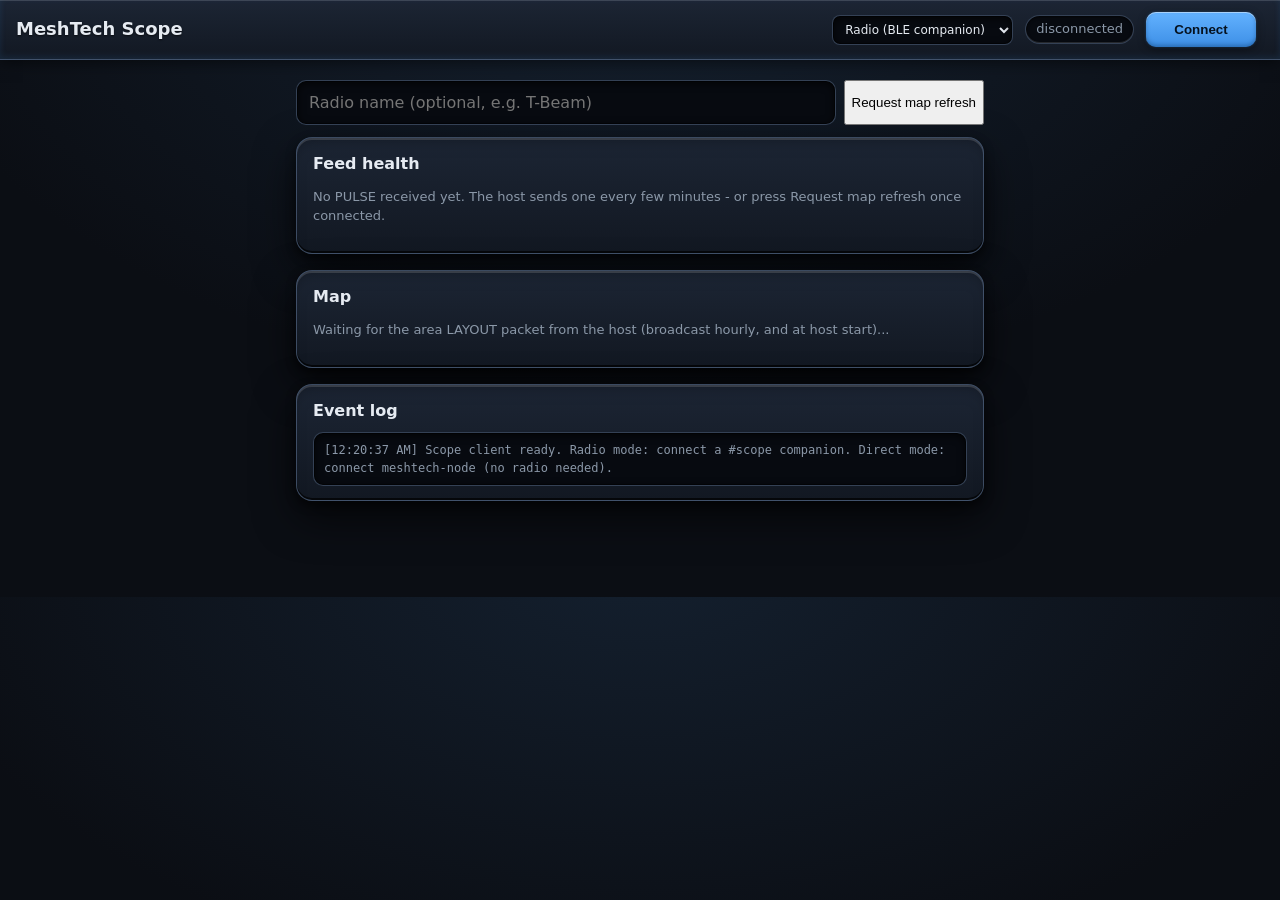
==== app/index.html @ 2ec6f307 "Add the built web app so a fresh clone is complete The clone test proved a user's clone had no brows" ====
<!doctype html>
<html lang="en">
<head>
  <meta charset="UTF-8" />
  <meta name="viewport" content="width=device-width, initial-scale=1.0, viewport-fit=cover" />
  <meta name="theme-color" content="#0e1116" />
  <meta http-equiv="Content-Security-Policy" content="default-src 'self'; script-src 'self'; style-src 'self' 'unsafe-inline'; img-src 'self' data:; connect-src 'self'; object-src 'none'; base-uri 'none'; form-action 'none'" />
  <title>MeshTech Scope</title>
  <link rel="manifest" href="./manifest.webmanifest" />
</head>
<body>
  <header>
    <h1>MeshTech Scope</h1>
    <select id="source-mode" aria-label="Packet source">
      <option value="radio">Radio (BLE companion)</option>
      <option value="direct">Direct (meshtech-node)</option>
    </select>
    <span id="conn-state" data-state="disconnected">disconnected</span>
    <button id="connect" class="primary">Connect</button>
  </header>
  <main>
    <div class="inputrow">
      <input id="radio-name" placeholder="Radio name (optional, e.g. T-Beam)" />
      <button id="refresh-map">Request map refresh</button>
    </div>
    <div id="app-inner"></div>
    <div class="card">
      <h3>Event log</h3>
      <div id="log"></div>
    </div>
  </main>
  <link rel="stylesheet" href="./app.css" />
  <script type="module" src="./app.js"></script>
</body>
</html>
---- app/app.css ----
:root{--bg: #0b0e14;--card: #161b23;--line: #232b36;--text: #e6ebf2;--muted: #8b98a8;--accent: #4da3ff;--good: #3ecf8e;--warn: #ffb454;--panel-hi: rgba(255, 255, 255, .14);--panel-lo: rgba(0, 0, 0, .7);--panel-edge: rgba(126, 156, 196, .38);--panel-drop: 0 16px 40px rgba(0, 0, 0, .65), 0 4px 10px rgba(0, 0, 0, .5);--panel-grad: linear-gradient(180deg, #1c2534 0%, #121822 100%);--screen-bg: #070a10;--screen-inset: inset 0 2px 8px rgba(0, 0, 0, .75), inset 0 0 0 1px rgba(0, 0, 0, .5);--glow-accent: 0 0 3px rgba(77, 163, 255, .35)}*{box-sizing:border-box}body{margin:0;background:radial-gradient(1200px 700px at 50% -8%,#14202f,var(--bg) 62%);color:var(--text);font:16px/1.45 system-ui,-apple-system,Segoe UI,Roboto,sans-serif}header{display:flex;align-items:center;gap:12px;padding:12px 16px;background:var(--panel-grad);border-bottom:1px solid var(--panel-edge);box-shadow:0 2px 14px #0000008c,inset 0 1px 0 var(--panel-hi),inset 0 -2px 6px #4da3ff1f;position:sticky;top:0;z-index:5}header h1{font-size:18px;margin:0;flex:1;text-shadow:0 1px 2px rgba(0,0,0,.6)}#conn-state{font-size:13px;padding:4px 10px;border-radius:999px;border:1px solid var(--panel-edge);background:var(--screen-bg);box-shadow:inset 0 1px 3px #000000b3,inset 0 -1px 0 var(--panel-hi);color:var(--muted)}#conn-state[data-state=connected]{color:var(--good);border-color:var(--good)}#conn-state[data-state=connecting]{color:var(--warn)}main{padding:12px 16px 80px;max-width:720px;margin:0 auto}.card{background:var(--panel-grad);border:1px solid var(--panel-edge);border-radius:16px;padding:14px 16px;margin-bottom:16px;box-shadow:var(--panel-drop),inset 0 2px 0 var(--panel-hi),inset 0 -2px 0 var(--panel-lo),inset 0 10px 18px -12px #00000080}.card h3{margin:0 0 10px;font-size:16px}.muted{color:var(--muted);font-size:13px}.statgrid{display:grid;grid-template-columns:1fr 1fr;gap:10px 16px;margin-bottom:10px}.statgrid .big{display:block;font-size:22px;font-weight:600}.statgrid>div{color:var(--muted);font-size:12px}svg.areamap{width:100%;aspect-ratio:1;margin:8px 0;border-radius:12px;background:var(--screen-bg);border:1px solid var(--panel-edge);box-shadow:var(--screen-inset),var(--glow-accent)}svg.areamap .water{fill:#080d16}svg.areamap .land{fill:#182234;stroke:#223048;stroke-width:.004}svg.areamap .cover{fill:#1b223059;stroke:#d5dde8}svg.areamap .gridline{stroke:#39434f}svg.areamap .heat{fill:var(--accent)}svg.areamap .ghost{fill:#8b98a80f;stroke:#8b98a8;font-weight:700;font-family:inherit;pointer-events:none;opacity:.2}svg.areamap .cell{fill:transparent;cursor:pointer}svg.areamap .cell:hover{fill:#4da3ff14}svg.areamap .cellcount{fill:#6b7889;font-weight:400;opacity:.55;pointer-events:none}svg.areamap .dot{stroke:#0b0e13;stroke-width:.001}svg.areamap.sectionmap .dot{stroke-width:.002}svg.areamap .dot-repeater{fill:var(--good)}svg.areamap .dot-companion{fill:var(--accent)}svg.areamap .dot-unknown{fill:var(--muted)}svg.areamap.sectionmap{aspect-ratio:auto;height:300px}svg.areamap .sqdim{fill:#1b223073}svg.areamap .sectbounds{fill:transparent;stroke:var(--accent);stroke-width:.003}svg.areamap .route-ghost{opacity:0;pointer-events:none}svg.areamap .route-ghost.show{opacity:1}svg.areamap .route-ghost polyline{fill:none;stroke:var(--warn);stroke-width:2px;stroke-dasharray:6 4;opacity:.8}svg.areamap .route-ghost circle{fill:var(--warn);opacity:.7}.rname .rarrow{color:var(--accent);font-weight:700;padding:0 2px}button.route{width:100%;text-align:left;display:flex;justify-content:space-between;gap:8px;padding:10px 12px;margin-bottom:6px;border-radius:10px;border:1px solid var(--panel-edge);background:var(--panel-grad);color:var(--text);font:inherit;cursor:pointer;box-shadow:0 2px 6px #0006,inset 0 1px 0 var(--panel-hi),inset 0 -1px 0 var(--panel-lo);transition:box-shadow .12s ease,transform .12s ease}button.route:hover{box-shadow:0 2px 6px #0006,inset 0 1px 0 var(--panel-hi),inset 0 -1px 0 var(--panel-lo),var(--glow-accent)}.route .rmuted{color:var(--muted);font-size:13px}button.primary{background:linear-gradient(180deg,#63b2ff,#3d8fe6);color:#06121f;border:none;border-radius:10px;padding:10px 14px;font-weight:600;cursor:pointer;margin-right:8px;box-shadow:0 2px 8px #00000073,inset 0 1px #ffffff73,inset 0 -2px 4px #00285059,var(--glow-accent)}button.primary:disabled{opacity:.5}#connect{min-width:110px}#log{font:12px/1.5 ui-monospace,Menlo,Consolas,monospace;color:var(--muted);max-height:140px;overflow:auto;background:var(--screen-bg);border:1px solid var(--panel-edge);border-radius:10px;padding:8px 10px;box-shadow:var(--screen-inset)}.filter{display:inline-flex;align-items:center;gap:6px;font-size:13px;color:var(--muted, #8b93a1);margin:4px 0 8px;cursor:pointer}.filter input[type=checkbox]{accent-color:var(--accent, #4da3ff);width:15px;height:15px}svg.trail{width:100%;height:220px;background:var(--screen-bg);border-radius:10px;border:1px solid var(--panel-edge);box-shadow:var(--screen-inset),var(--glow-accent)}svg.trail circle{fill:var(--accent)}svg.trail polyline{stroke:var(--accent);stroke-width:.005;fill:none;opacity:.5}svg.trail.aging-fading polyline{opacity:.3}svg.trail.aging-fading circle{opacity:.45}svg.trail.aging-overdue polyline{opacity:.55;stroke-dasharray:.012 .008}svg.trail.aging-overdue circle{opacity:.4}svg.trail.aging-overdue circle.pulse,svg.trail.aging-ghost circle.pulse{display:none}svg.trail.aging-ghost polyline{opacity:.15}svg.trail.aging-ghost polyline{stroke-dasharray:.005 .01}svg.trail.aging-ghost circle{opacity:.2}svg.trail circle.pulse{fill:var(--warn);opacity:.95}svg.trail circle.pulsetail{fill:var(--warn);pointer-events:none}svg.trail circle.pulse{filter:drop-shadow(0 0 .003 var(--warn))}svg.trail circle.pulse{display:initial!important}svg.trail .hoplabel{font-size:.003px;fill:#aeb8c6;opacity:.9;paint-order:stroke;stroke:#0b0e13;stroke-width:.0008px;pointer-events:none}@media(prefers-reduced-motion:reduce){svg.trail circle.pulse{filter:none}}.aging{display:inline-block;padding:1px 8px;border-radius:999px;font-size:11px;border:1px solid var(--line);color:var(--muted);vertical-align:middle}.aging-fresh{color:var(--good);border-color:var(--good)}.aging-overdue{color:var(--warn);border-color:var(--warn)}.inputrow{display:flex;gap:8px;margin:8px 0 12px}.inputrow input{flex:1;background:var(--screen-bg);border:1px solid var(--panel-edge);color:var(--text);border-radius:10px;padding:10px 12px;font:inherit;box-shadow:var(--screen-inset)}#source-mode{background:var(--screen-bg);border:1px solid var(--panel-edge);color:var(--text);border-radius:8px;padding:6px 8px;font:inherit;font-size:12px;box-shadow:var(--screen-inset)}#source-mode:disabled{opacity:.5}
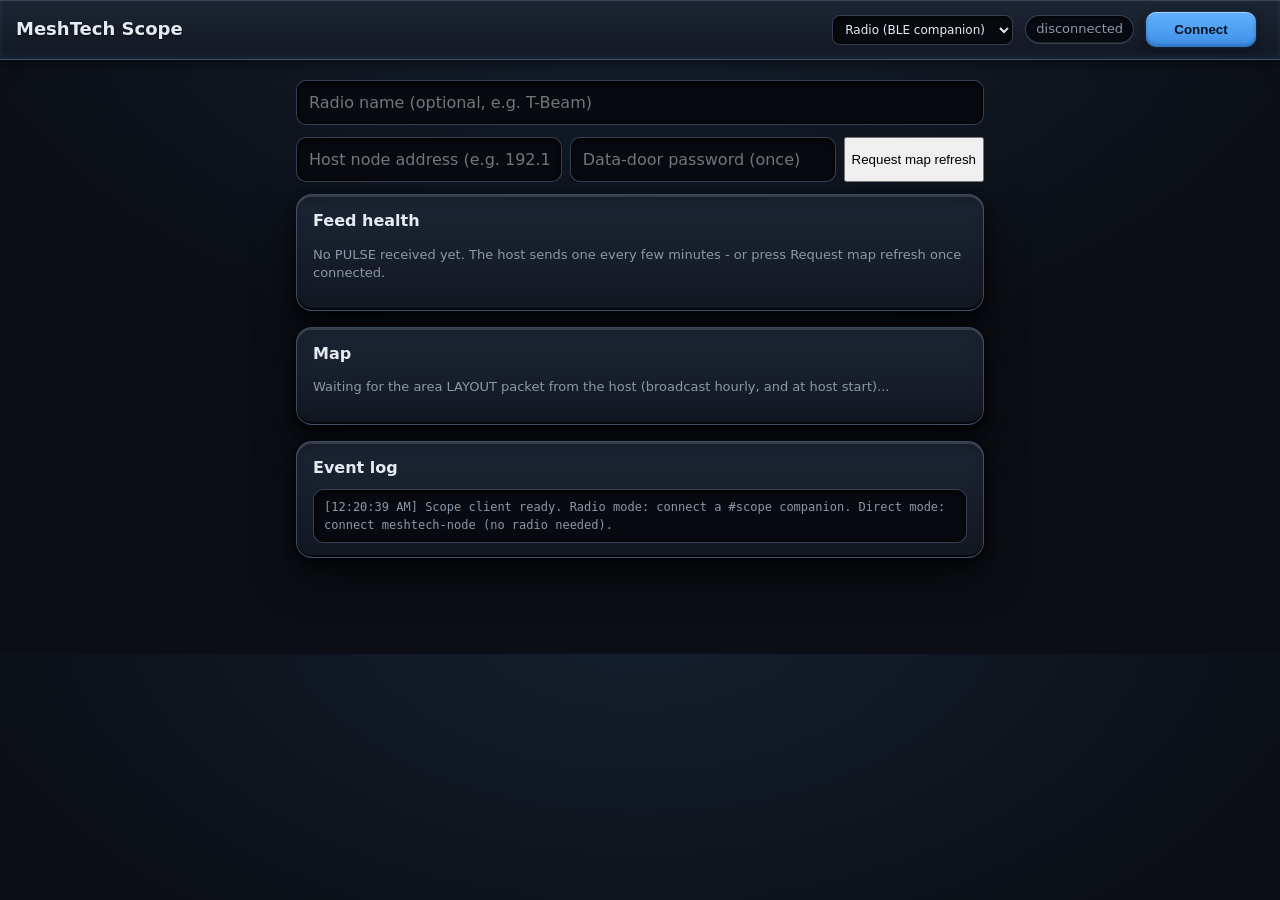
==== commit 222078e7: "Refresh bundled app: host address + data-door password fields (scope-app build 2026-09-21) 🤖 Generat" ====
--- a/app/index.html
+++ b/app/index.html
@@ -21,6 +21,10 @@
   <main>
     <div class="inputrow">
       <input id="radio-name" placeholder="Radio name (optional, e.g. T-Beam)" />
+    </div>
+    <div class="inputrow" id="node-link-row" hidden>
+      <input id="node-host" placeholder="Host node address (e.g. 192.168.12.145)" />
+      <input id="node-token" type="password" placeholder="Data-door password (once)" />
       <button id="refresh-map">Request map refresh</button>
     </div>
     <div id="app-inner"></div>
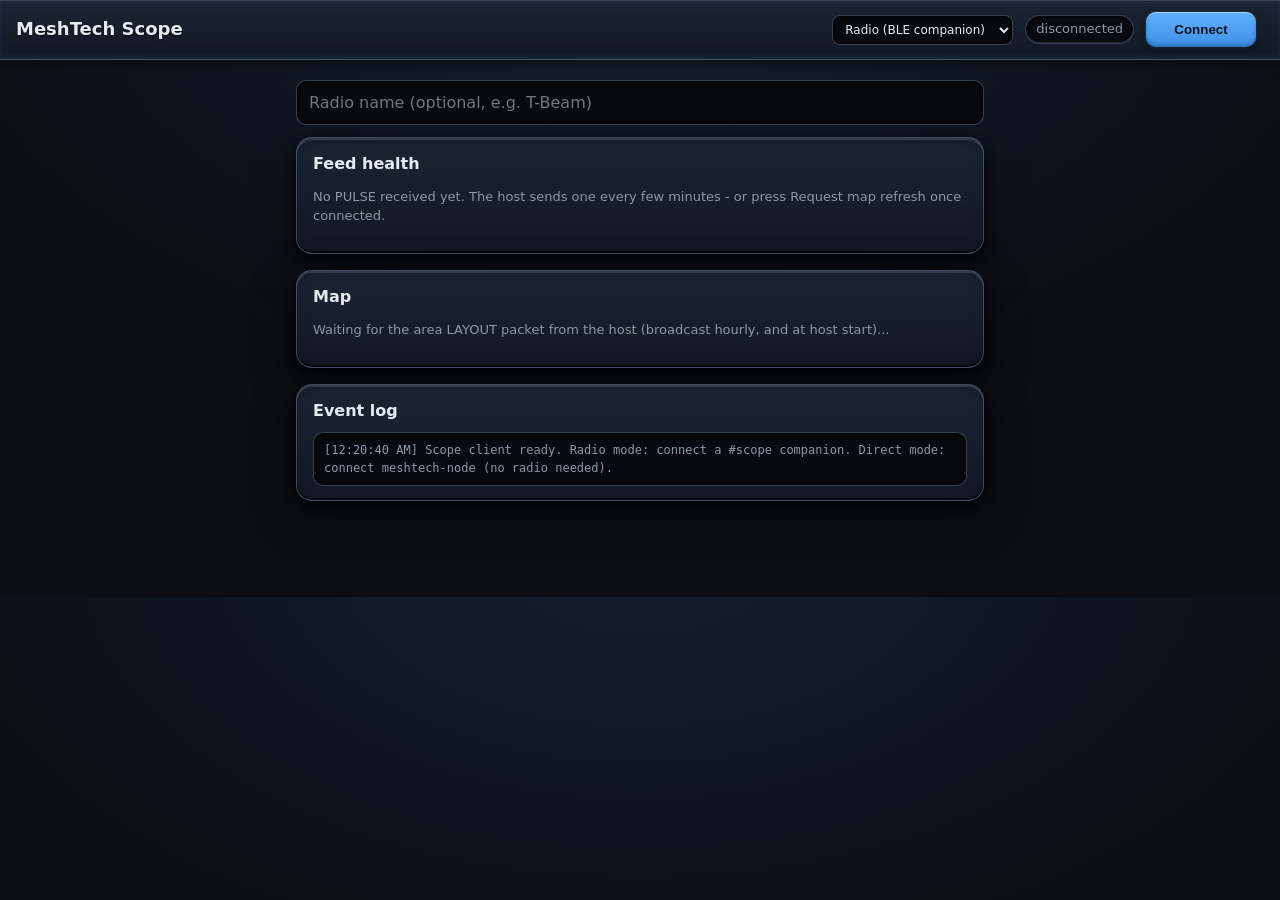
==== commit 357b91b3: "Data door: select the bearer subprotocol in the WS handshake (Chrome requires the RFC 6455 echo; cau" ====
--- a/app/index.html
+++ b/app/index.html
@@ -4,7 +4,11 @@
   <meta charset="UTF-8" />
   <meta name="viewport" content="width=device-width, initial-scale=1.0, viewport-fit=cover" />
   <meta name="theme-color" content="#0e1116" />
-  <meta http-equiv="Content-Security-Policy" content="default-src 'self'; script-src 'self'; style-src 'self' 'unsafe-inline'; img-src 'self' data:; connect-src 'self'; object-src 'none'; base-uri 'none'; form-action 'none'" />
+  <!-- connect-src ws: - SELF-CONTAINED RULE (PROJECT.md 2026-09-21):
+       direct mode's feed link replaces the companion-radio link, so the
+       page connects to the HOST NODE's ws:// address, not its own origin.
+       Only ws:// is opened to the network; scripts/styles/forms stay self. -->
+  <meta http-equiv="Content-Security-Policy" content="default-src 'self'; script-src 'self'; style-src 'self' 'unsafe-inline'; img-src 'self' data:; connect-src 'self' ws:; object-src 'none'; base-uri 'none'; form-action 'none'" />
   <title>MeshTech Scope</title>
   <link rel="manifest" href="./manifest.webmanifest" />
 </head>
--- a/app/app.css
+++ b/app/app.css
@@ -1 +1 @@
-:root{--bg: #0b0e14;--card: #161b23;--line: #232b36;--text: #e6ebf2;--muted: #8b98a8;--accent: #4da3ff;--good: #3ecf8e;--warn: #ffb454;--panel-hi: rgba(255, 255, 255, .14);--panel-lo: rgba(0, 0, 0, .7);--panel-edge: rgba(126, 156, 196, .38);--panel-drop: 0 16px 40px rgba(0, 0, 0, .65), 0 4px 10px rgba(0, 0, 0, .5);--panel-grad: linear-gradient(180deg, #1c2534 0%, #121822 100%);--screen-bg: #070a10;--screen-inset: inset 0 2px 8px rgba(0, 0, 0, .75), inset 0 0 0 1px rgba(0, 0, 0, .5);--glow-accent: 0 0 3px rgba(77, 163, 255, .35)}*{box-sizing:border-box}body{margin:0;background:radial-gradient(1200px 700px at 50% -8%,#14202f,var(--bg) 62%);color:var(--text);font:16px/1.45 system-ui,-apple-system,Segoe UI,Roboto,sans-serif}header{display:flex;align-items:center;gap:12px;padding:12px 16px;background:var(--panel-grad);border-bottom:1px solid var(--panel-edge);box-shadow:0 2px 14px #0000008c,inset 0 1px 0 var(--panel-hi),inset 0 -2px 6px #4da3ff1f;position:sticky;top:0;z-index:5}header h1{font-size:18px;margin:0;flex:1;text-shadow:0 1px 2px rgba(0,0,0,.6)}#conn-state{font-size:13px;padding:4px 10px;border-radius:999px;border:1px solid var(--panel-edge);background:var(--screen-bg);box-shadow:inset 0 1px 3px #000000b3,inset 0 -1px 0 var(--panel-hi);color:var(--muted)}#conn-state[data-state=connected]{color:var(--good);border-color:var(--good)}#conn-state[data-state=connecting]{color:var(--warn)}main{padding:12px 16px 80px;max-width:720px;margin:0 auto}.card{background:var(--panel-grad);border:1px solid var(--panel-edge);border-radius:16px;padding:14px 16px;margin-bottom:16px;box-shadow:var(--panel-drop),inset 0 2px 0 var(--panel-hi),inset 0 -2px 0 var(--panel-lo),inset 0 10px 18px -12px #00000080}.card h3{margin:0 0 10px;font-size:16px}.muted{color:var(--muted);font-size:13px}.statgrid{display:grid;grid-template-columns:1fr 1fr;gap:10px 16px;margin-bottom:10px}.statgrid .big{display:block;font-size:22px;font-weight:600}.statgrid>div{color:var(--muted);font-size:12px}svg.areamap{width:100%;aspect-ratio:1;margin:8px 0;border-radius:12px;background:var(--screen-bg);border:1px solid var(--panel-edge);box-shadow:var(--screen-inset),var(--glow-accent)}svg.areamap .water{fill:#080d16}svg.areamap .land{fill:#182234;stroke:#223048;stroke-width:.004}svg.areamap .cover{fill:#1b223059;stroke:#d5dde8}svg.areamap .gridline{stroke:#39434f}svg.areamap .heat{fill:var(--accent)}svg.areamap .ghost{fill:#8b98a80f;stroke:#8b98a8;font-weight:700;font-family:inherit;pointer-events:none;opacity:.2}svg.areamap .cell{fill:transparent;cursor:pointer}svg.areamap .cell:hover{fill:#4da3ff14}svg.areamap .cellcount{fill:#6b7889;font-weight:400;opacity:.55;pointer-events:none}svg.areamap .dot{stroke:#0b0e13;stroke-width:.001}svg.areamap.sectionmap .dot{stroke-width:.002}svg.areamap .dot-repeater{fill:var(--good)}svg.areamap .dot-companion{fill:var(--accent)}svg.areamap .dot-unknown{fill:var(--muted)}svg.areamap.sectionmap{aspect-ratio:auto;height:300px}svg.areamap .sqdim{fill:#1b223073}svg.areamap .sectbounds{fill:transparent;stroke:var(--accent);stroke-width:.003}svg.areamap .route-ghost{opacity:0;pointer-events:none}svg.areamap .route-ghost.show{opacity:1}svg.areamap .route-ghost polyline{fill:none;stroke:var(--warn);stroke-width:2px;stroke-dasharray:6 4;opacity:.8}svg.areamap .route-ghost circle{fill:var(--warn);opacity:.7}.rname .rarrow{color:var(--accent);font-weight:700;padding:0 2px}button.route{width:100%;text-align:left;display:flex;justify-content:space-between;gap:8px;padding:10px 12px;margin-bottom:6px;border-radius:10px;border:1px solid var(--panel-edge);background:var(--panel-grad);color:var(--text);font:inherit;cursor:pointer;box-shadow:0 2px 6px #0006,inset 0 1px 0 var(--panel-hi),inset 0 -1px 0 var(--panel-lo);transition:box-shadow .12s ease,transform .12s ease}button.route:hover{box-shadow:0 2px 6px #0006,inset 0 1px 0 var(--panel-hi),inset 0 -1px 0 var(--panel-lo),var(--glow-accent)}.route .rmuted{color:var(--muted);font-size:13px}button.primary{background:linear-gradient(180deg,#63b2ff,#3d8fe6);color:#06121f;border:none;border-radius:10px;padding:10px 14px;font-weight:600;cursor:pointer;margin-right:8px;box-shadow:0 2px 8px #00000073,inset 0 1px #ffffff73,inset 0 -2px 4px #00285059,var(--glow-accent)}button.primary:disabled{opacity:.5}#connect{min-width:110px}#log{font:12px/1.5 ui-monospace,Menlo,Consolas,monospace;color:var(--muted);max-height:140px;overflow:auto;background:var(--screen-bg);border:1px solid var(--panel-edge);border-radius:10px;padding:8px 10px;box-shadow:var(--screen-inset)}.filter{display:inline-flex;align-items:center;gap:6px;font-size:13px;color:var(--muted, #8b93a1);margin:4px 0 8px;cursor:pointer}.filter input[type=checkbox]{accent-color:var(--accent, #4da3ff);width:15px;height:15px}svg.trail{width:100%;height:220px;background:var(--screen-bg);border-radius:10px;border:1px solid var(--panel-edge);box-shadow:var(--screen-inset),var(--glow-accent)}svg.trail circle{fill:var(--accent)}svg.trail polyline{stroke:var(--accent);stroke-width:.005;fill:none;opacity:.5}svg.trail.aging-fading polyline{opacity:.3}svg.trail.aging-fading circle{opacity:.45}svg.trail.aging-overdue polyline{opacity:.55;stroke-dasharray:.012 .008}svg.trail.aging-overdue circle{opacity:.4}svg.trail.aging-overdue circle.pulse,svg.trail.aging-ghost circle.pulse{display:none}svg.trail.aging-ghost polyline{opacity:.15}svg.trail.aging-ghost polyline{stroke-dasharray:.005 .01}svg.trail.aging-ghost circle{opacity:.2}svg.trail circle.pulse{fill:var(--warn);opacity:.95}svg.trail circle.pulsetail{fill:var(--warn);pointer-events:none}svg.trail circle.pulse{filter:drop-shadow(0 0 .003 var(--warn))}svg.trail circle.pulse{display:initial!important}svg.trail .hoplabel{font-size:.003px;fill:#aeb8c6;opacity:.9;paint-order:stroke;stroke:#0b0e13;stroke-width:.0008px;pointer-events:none}@media(prefers-reduced-motion:reduce){svg.trail circle.pulse{filter:none}}.aging{display:inline-block;padding:1px 8px;border-radius:999px;font-size:11px;border:1px solid var(--line);color:var(--muted);vertical-align:middle}.aging-fresh{color:var(--good);border-color:var(--good)}.aging-overdue{color:var(--warn);border-color:var(--warn)}.inputrow{display:flex;gap:8px;margin:8px 0 12px}.inputrow input{flex:1;background:var(--screen-bg);border:1px solid var(--panel-edge);color:var(--text);border-radius:10px;padding:10px 12px;font:inherit;box-shadow:var(--screen-inset)}#source-mode{background:var(--screen-bg);border:1px solid var(--panel-edge);color:var(--text);border-radius:8px;padding:6px 8px;font:inherit;font-size:12px;box-shadow:var(--screen-inset)}#source-mode:disabled{opacity:.5}
+:root{--bg: #0b0e14;--card: #161b23;--line: #232b36;--text: #e6ebf2;--muted: #8b98a8;--accent: #4da3ff;--good: #3ecf8e;--warn: #ffb454;--panel-hi: rgba(255, 255, 255, .14);--panel-lo: rgba(0, 0, 0, .7);--panel-edge: rgba(126, 156, 196, .38);--panel-drop: 0 16px 40px rgba(0, 0, 0, .65), 0 4px 10px rgba(0, 0, 0, .5);--panel-grad: linear-gradient(180deg, #1c2534 0%, #121822 100%);--screen-bg: #070a10;--screen-inset: inset 0 2px 8px rgba(0, 0, 0, .75), inset 0 0 0 1px rgba(0, 0, 0, .5);--glow-accent: 0 0 3px rgba(77, 163, 255, .35)}*{box-sizing:border-box}body{margin:0;background:radial-gradient(1200px 700px at 50% -8%,#14202f,var(--bg) 62%);color:var(--text);font:16px/1.45 system-ui,-apple-system,Segoe UI,Roboto,sans-serif}header{display:flex;align-items:center;gap:12px;padding:12px 16px;background:var(--panel-grad);border-bottom:1px solid var(--panel-edge);box-shadow:0 2px 14px #0000008c,inset 0 1px 0 var(--panel-hi),inset 0 -2px 6px #4da3ff1f;position:sticky;top:0;z-index:5}header h1{font-size:18px;margin:0;flex:1;text-shadow:0 1px 2px rgba(0,0,0,.6)}#conn-state{font-size:13px;padding:4px 10px;border-radius:999px;border:1px solid var(--panel-edge);background:var(--screen-bg);box-shadow:inset 0 1px 3px #000000b3,inset 0 -1px 0 var(--panel-hi);color:var(--muted)}#conn-state[data-state=connected]{color:var(--good);border-color:var(--good)}#conn-state[data-state=connecting]{color:var(--warn)}main{padding:12px 16px 80px;max-width:720px;margin:0 auto}.card{background:var(--panel-grad);border:1px solid var(--panel-edge);border-radius:16px;padding:14px 16px;margin-bottom:16px;box-shadow:var(--panel-drop),inset 0 2px 0 var(--panel-hi),inset 0 -2px 0 var(--panel-lo),inset 0 10px 18px -12px #00000080}.card h3{margin:0 0 10px;font-size:16px}.muted{color:var(--muted);font-size:13px}.statgrid{display:grid;grid-template-columns:1fr 1fr;gap:10px 16px;margin-bottom:10px}.statgrid .big{display:block;font-size:22px;font-weight:600}.statgrid>div{color:var(--muted);font-size:12px}svg.areamap{width:100%;aspect-ratio:1;margin:8px 0;border-radius:12px;background:var(--screen-bg);border:1px solid var(--panel-edge);box-shadow:var(--screen-inset),var(--glow-accent)}svg.areamap .water{fill:#080d16}svg.areamap .land{fill:#182234;stroke:#223048;stroke-width:.004}svg.areamap .cover{fill:#1b223059;stroke:#d5dde8}svg.areamap .gridline{stroke:#39434f}svg.areamap .heat{fill:var(--accent)}svg.areamap .ghost{fill:#8b98a80f;stroke:#8b98a8;font-weight:700;font-family:inherit;pointer-events:none;opacity:.2}svg.areamap .cell{fill:transparent;cursor:pointer}svg.areamap .cell:hover{fill:#4da3ff14}svg.areamap .cellcount{fill:#6b7889;font-weight:400;opacity:.55;pointer-events:none}svg.areamap .dot{stroke:#0b0e13;stroke-width:.001}svg.areamap.sectionmap .dot{stroke-width:.002}svg.areamap .dot-repeater{fill:var(--good)}svg.areamap .dot-companion{fill:var(--accent)}svg.areamap .dot-unknown{fill:var(--muted)}svg.areamap.sectionmap{aspect-ratio:auto;height:300px}svg.areamap .sqdim{fill:#1b223073}svg.areamap .sectbounds{fill:transparent;stroke:var(--accent);stroke-width:.003}svg.areamap .route-ghost{opacity:0;pointer-events:none}svg.areamap .route-ghost.show{opacity:1}svg.areamap .route-ghost polyline{fill:none;stroke:var(--warn);stroke-width:2px;stroke-dasharray:6 4;opacity:.8}svg.areamap .route-ghost circle{fill:var(--warn);opacity:.7}.rname .rarrow{color:var(--accent);font-weight:700;padding:0 2px}button.route{width:100%;text-align:left;display:flex;justify-content:space-between;gap:8px;padding:10px 12px;margin-bottom:6px;border-radius:10px;border:1px solid var(--panel-edge);background:var(--panel-grad);color:var(--text);font:inherit;cursor:pointer;box-shadow:0 2px 6px #0006,inset 0 1px 0 var(--panel-hi),inset 0 -1px 0 var(--panel-lo);transition:box-shadow .12s ease,transform .12s ease}button.route:hover{box-shadow:0 2px 6px #0006,inset 0 1px 0 var(--panel-hi),inset 0 -1px 0 var(--panel-lo),var(--glow-accent)}.route .rmuted{color:var(--muted);font-size:13px}button.primary{background:linear-gradient(180deg,#63b2ff,#3d8fe6);color:#06121f;border:none;border-radius:10px;padding:10px 14px;font-weight:600;cursor:pointer;margin-right:8px;box-shadow:0 2px 8px #00000073,inset 0 1px #ffffff73,inset 0 -2px 4px #00285059,var(--glow-accent)}button.primary:disabled{opacity:.5}#connect{min-width:110px}#log{font:12px/1.5 ui-monospace,Menlo,Consolas,monospace;color:var(--muted);max-height:140px;overflow:auto;background:var(--screen-bg);border:1px solid var(--panel-edge);border-radius:10px;padding:8px 10px;box-shadow:var(--screen-inset)}.filter{display:inline-flex;align-items:center;gap:6px;font-size:13px;color:var(--muted, #8b93a1);margin:4px 0 8px;cursor:pointer}.filter input[type=checkbox]{accent-color:var(--accent, #4da3ff);width:15px;height:15px}svg.trail{width:100%;height:220px;background:var(--screen-bg);border-radius:10px;border:1px solid var(--panel-edge);box-shadow:var(--screen-inset),var(--glow-accent)}svg.trail circle{fill:var(--accent)}svg.trail polyline{stroke:var(--accent);stroke-width:.005;fill:none;opacity:.5}svg.trail.aging-fading polyline{opacity:.3}svg.trail.aging-fading circle{opacity:.45}svg.trail.aging-overdue polyline{opacity:.55;stroke-dasharray:.012 .008}svg.trail.aging-overdue circle{opacity:.4}svg.trail.aging-overdue circle.pulse,svg.trail.aging-ghost circle.pulse{display:none}svg.trail.aging-ghost polyline{opacity:.15}svg.trail.aging-ghost polyline{stroke-dasharray:.005 .01}svg.trail.aging-ghost circle{opacity:.2}svg.trail circle.pulse{fill:var(--warn);opacity:.95}svg.trail circle.pulsetail{fill:var(--warn);pointer-events:none}svg.trail circle.pulse{filter:drop-shadow(0 0 .003 var(--warn))}svg.trail circle.pulse{display:initial!important}svg.trail .hoplabel{font-size:.003px;fill:#aeb8c6;opacity:.9;paint-order:stroke;stroke:#0b0e13;stroke-width:.0008px;pointer-events:none}@media(prefers-reduced-motion:reduce){svg.trail circle.pulse{filter:none}}.aging{display:inline-block;padding:1px 8px;border-radius:999px;font-size:11px;border:1px solid var(--line);color:var(--muted);vertical-align:middle}.aging-fresh{color:var(--good);border-color:var(--good)}.aging-overdue{color:var(--warn);border-color:var(--warn)}.inputrow{display:flex;gap:8px;margin:8px 0 12px}.inputrow[hidden]{display:none}.inputrow input{flex:1;background:var(--screen-bg);border:1px solid var(--panel-edge);color:var(--text);border-radius:10px;padding:10px 12px;font:inherit;box-shadow:var(--screen-inset)}#source-mode{background:var(--screen-bg);border:1px solid var(--panel-edge);color:var(--text);border-radius:8px;padding:6px 8px;font:inherit;font-size:12px;box-shadow:var(--screen-inset)}#source-mode:disabled{opacity:.5}
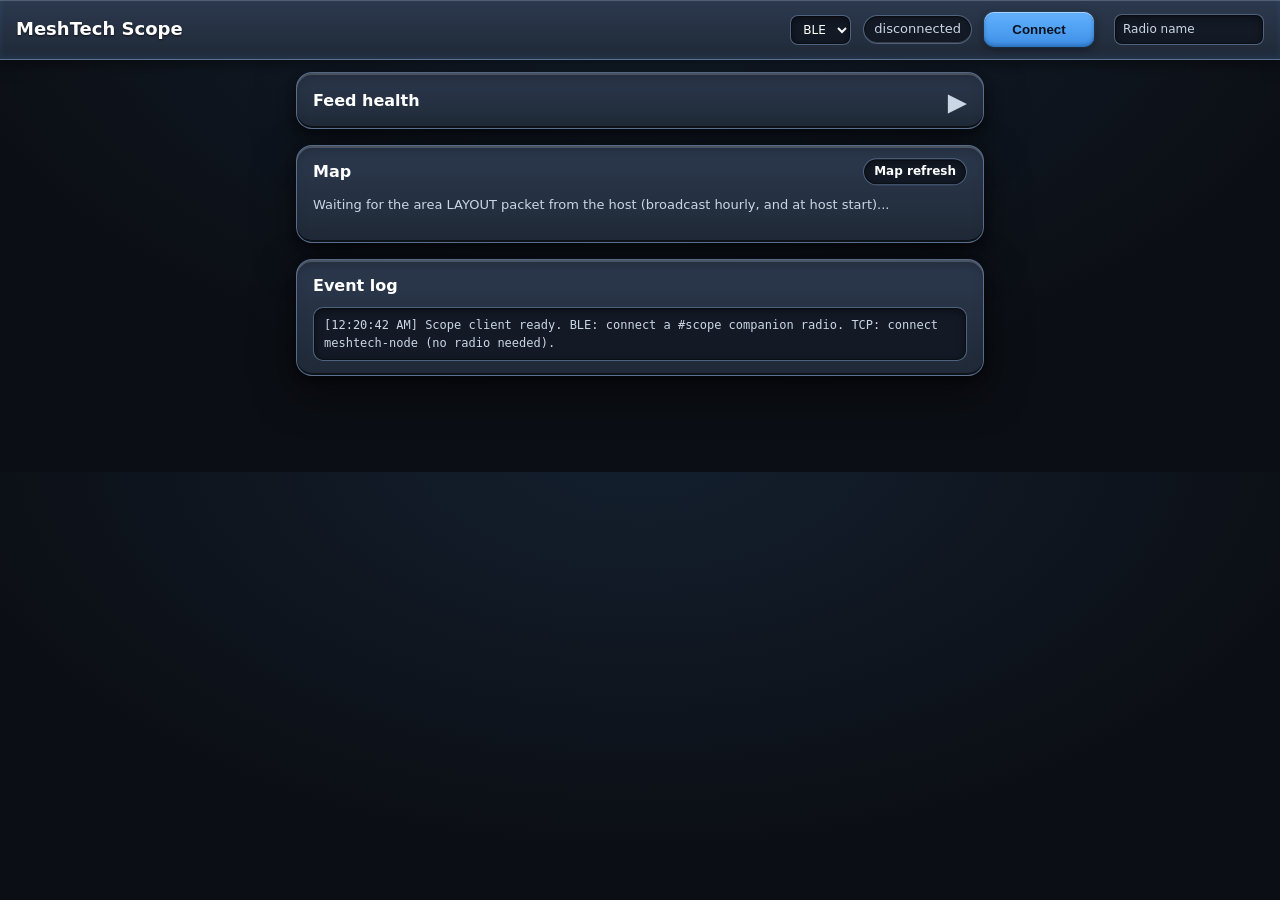
==== commit e6db09a9: "Served app copy refreshed from the meshtech-phone bundle: tick-only clock (dropdown fix) + the appro" ====
--- a/app/index.html
+++ b/app/index.html
@@ -8,28 +8,31 @@
        direct mode's feed link replaces the companion-radio link, so the
        page connects to the HOST NODE's ws:// address, not its own origin.
        Only ws:// is opened to the network; scripts/styles/forms stay self. -->
-  <meta http-equiv="Content-Security-Policy" content="default-src 'self'; script-src 'self'; style-src 'self' 'unsafe-inline'; img-src 'self' data:; connect-src 'self' ws:; object-src 'none'; base-uri 'none'; form-action 'none'" />
+  <meta http-equiv="Content-Security-Policy" content="default-src 'self'; script-src 'self' 'sha256-IMX6UJL759Zrdd2wq0iOrBGmqtbjuDWuWc3wVtD6HJM='; style-src 'self' 'unsafe-inline'; img-src 'self' data:; connect-src 'self' ws:; object-src 'none'; base-uri 'none'; form-action 'none'" />
   <title>MeshTech Scope</title>
   <link rel="manifest" href="./manifest.webmanifest" />
+  <meta name="mobile-web-app-capable" content="yes" />
+  <meta name="apple-mobile-web-app-capable" content="yes" />
+  <meta name="apple-mobile-web-app-status-bar-style" content="black-translucent" />
+  <meta name="apple-mobile-web-app-title" content="Scope" />
+  <link rel="icon" href="./icon.svg" type="image/svg+xml" />
+  <link rel="apple-touch-icon" href="./icon-192.png" />
 </head>
 <body>
   <header>
     <h1>MeshTech Scope</h1>
     <select id="source-mode" aria-label="Packet source">
-      <option value="radio">Radio (BLE companion)</option>
-      <option value="direct">Direct (meshtech-node)</option>
+      <option value="radio">BLE</option>
+      <option value="direct">TCP</option>
     </select>
     <span id="conn-state" data-state="disconnected">disconnected</span>
     <button id="connect" class="primary">Connect</button>
+    <input id="radio-name" placeholder="Radio name" />
   </header>
   <main>
-    <div class="inputrow">
-      <input id="radio-name" placeholder="Radio name (optional, e.g. T-Beam)" />
-    </div>
     <div class="inputrow" id="node-link-row" hidden>
       <input id="node-host" placeholder="Host node address (e.g. 192.168.12.145)" />
       <input id="node-token" type="password" placeholder="Data-door password (once)" />
-      <button id="refresh-map">Request map refresh</button>
     </div>
     <div id="app-inner"></div>
     <div class="card">
@@ -39,5 +42,35 @@
   </main>
   <link rel="stylesheet" href="./app.css" />
   <script type="module" src="./app.js"></script>
+  <!-- Stage 1 (2026-09-22): the worker existed since the security
+       review but was never REGISTERED, so the app was never
+       installable. Register from the served origin only (sw.js is
+       same-origin by definition); failure is logged, never fatal. -->
+  <script>
+    if ("serviceWorker" in navigator) {
+      window.addEventListener("load", () => {
+        // updateViaCache "none": the browser must NOT serve sw.js from
+        // its own HTTP cache - with header-less servers (python
+        // http.server, and hilltop's static handler) a stale worker
+        // could otherwise pin the OLD app forever (the 2026-09-21
+        // Ctrl+F5 wedge, root-caused 2026-09-22). check on every load.
+        navigator.serviceWorker.register("./sw.js", {updateViaCache: "none"})
+          .then((reg) => {
+            if (reg.waiting) reg.waiting.postMessage({type: "SKIP_WAITING"});
+            reg.addEventListener("updatefound", () => {
+              const w = reg.installing;
+              if (!w) return;
+              w.addEventListener("statechange", () => {
+                if (w.state === "installed" && navigator.serviceWorker.controller) {
+                  w.postMessage({type: "SKIP_WAITING"});
+                }
+              });
+            });
+          })
+          .catch((err) =>
+            console.warn("service worker registration skipped:", String(err)));
+      });
+    }
+  </script>
 </body>
 </html>
--- a/app/app.css
+++ b/app/app.css
@@ -1 +1 @@
-:root{--bg: #0b0e14;--card: #161b23;--line: #232b36;--text: #e6ebf2;--muted: #8b98a8;--accent: #4da3ff;--good: #3ecf8e;--warn: #ffb454;--panel-hi: rgba(255, 255, 255, .14);--panel-lo: rgba(0, 0, 0, .7);--panel-edge: rgba(126, 156, 196, .38);--panel-drop: 0 16px 40px rgba(0, 0, 0, .65), 0 4px 10px rgba(0, 0, 0, .5);--panel-grad: linear-gradient(180deg, #1c2534 0%, #121822 100%);--screen-bg: #070a10;--screen-inset: inset 0 2px 8px rgba(0, 0, 0, .75), inset 0 0 0 1px rgba(0, 0, 0, .5);--glow-accent: 0 0 3px rgba(77, 163, 255, .35)}*{box-sizing:border-box}body{margin:0;background:radial-gradient(1200px 700px at 50% -8%,#14202f,var(--bg) 62%);color:var(--text);font:16px/1.45 system-ui,-apple-system,Segoe UI,Roboto,sans-serif}header{display:flex;align-items:center;gap:12px;padding:12px 16px;background:var(--panel-grad);border-bottom:1px solid var(--panel-edge);box-shadow:0 2px 14px #0000008c,inset 0 1px 0 var(--panel-hi),inset 0 -2px 6px #4da3ff1f;position:sticky;top:0;z-index:5}header h1{font-size:18px;margin:0;flex:1;text-shadow:0 1px 2px rgba(0,0,0,.6)}#conn-state{font-size:13px;padding:4px 10px;border-radius:999px;border:1px solid var(--panel-edge);background:var(--screen-bg);box-shadow:inset 0 1px 3px #000000b3,inset 0 -1px 0 var(--panel-hi);color:var(--muted)}#conn-state[data-state=connected]{color:var(--good);border-color:var(--good)}#conn-state[data-state=connecting]{color:var(--warn)}main{padding:12px 16px 80px;max-width:720px;margin:0 auto}.card{background:var(--panel-grad);border:1px solid var(--panel-edge);border-radius:16px;padding:14px 16px;margin-bottom:16px;box-shadow:var(--panel-drop),inset 0 2px 0 var(--panel-hi),inset 0 -2px 0 var(--panel-lo),inset 0 10px 18px -12px #00000080}.card h3{margin:0 0 10px;font-size:16px}.muted{color:var(--muted);font-size:13px}.statgrid{display:grid;grid-template-columns:1fr 1fr;gap:10px 16px;margin-bottom:10px}.statgrid .big{display:block;font-size:22px;font-weight:600}.statgrid>div{color:var(--muted);font-size:12px}svg.areamap{width:100%;aspect-ratio:1;margin:8px 0;border-radius:12px;background:var(--screen-bg);border:1px solid var(--panel-edge);box-shadow:var(--screen-inset),var(--glow-accent)}svg.areamap .water{fill:#080d16}svg.areamap .land{fill:#182234;stroke:#223048;stroke-width:.004}svg.areamap .cover{fill:#1b223059;stroke:#d5dde8}svg.areamap .gridline{stroke:#39434f}svg.areamap .heat{fill:var(--accent)}svg.areamap .ghost{fill:#8b98a80f;stroke:#8b98a8;font-weight:700;font-family:inherit;pointer-events:none;opacity:.2}svg.areamap .cell{fill:transparent;cursor:pointer}svg.areamap .cell:hover{fill:#4da3ff14}svg.areamap .cellcount{fill:#6b7889;font-weight:400;opacity:.55;pointer-events:none}svg.areamap .dot{stroke:#0b0e13;stroke-width:.001}svg.areamap.sectionmap .dot{stroke-width:.002}svg.areamap .dot-repeater{fill:var(--good)}svg.areamap .dot-companion{fill:var(--accent)}svg.areamap .dot-unknown{fill:var(--muted)}svg.areamap.sectionmap{aspect-ratio:auto;height:300px}svg.areamap .sqdim{fill:#1b223073}svg.areamap .sectbounds{fill:transparent;stroke:var(--accent);stroke-width:.003}svg.areamap .route-ghost{opacity:0;pointer-events:none}svg.areamap .route-ghost.show{opacity:1}svg.areamap .route-ghost polyline{fill:none;stroke:var(--warn);stroke-width:2px;stroke-dasharray:6 4;opacity:.8}svg.areamap .route-ghost circle{fill:var(--warn);opacity:.7}.rname .rarrow{color:var(--accent);font-weight:700;padding:0 2px}button.route{width:100%;text-align:left;display:flex;justify-content:space-between;gap:8px;padding:10px 12px;margin-bottom:6px;border-radius:10px;border:1px solid var(--panel-edge);background:var(--panel-grad);color:var(--text);font:inherit;cursor:pointer;box-shadow:0 2px 6px #0006,inset 0 1px 0 var(--panel-hi),inset 0 -1px 0 var(--panel-lo);transition:box-shadow .12s ease,transform .12s ease}button.route:hover{box-shadow:0 2px 6px #0006,inset 0 1px 0 var(--panel-hi),inset 0 -1px 0 var(--panel-lo),var(--glow-accent)}.route .rmuted{color:var(--muted);font-size:13px}button.primary{background:linear-gradient(180deg,#63b2ff,#3d8fe6);color:#06121f;border:none;border-radius:10px;padding:10px 14px;font-weight:600;cursor:pointer;margin-right:8px;box-shadow:0 2px 8px #00000073,inset 0 1px #ffffff73,inset 0 -2px 4px #00285059,var(--glow-accent)}button.primary:disabled{opacity:.5}#connect{min-width:110px}#log{font:12px/1.5 ui-monospace,Menlo,Consolas,monospace;color:var(--muted);max-height:140px;overflow:auto;background:var(--screen-bg);border:1px solid var(--panel-edge);border-radius:10px;padding:8px 10px;box-shadow:var(--screen-inset)}.filter{display:inline-flex;align-items:center;gap:6px;font-size:13px;color:var(--muted, #8b93a1);margin:4px 0 8px;cursor:pointer}.filter input[type=checkbox]{accent-color:var(--accent, #4da3ff);width:15px;height:15px}svg.trail{width:100%;height:220px;background:var(--screen-bg);border-radius:10px;border:1px solid var(--panel-edge);box-shadow:var(--screen-inset),var(--glow-accent)}svg.trail circle{fill:var(--accent)}svg.trail polyline{stroke:var(--accent);stroke-width:.005;fill:none;opacity:.5}svg.trail.aging-fading polyline{opacity:.3}svg.trail.aging-fading circle{opacity:.45}svg.trail.aging-overdue polyline{opacity:.55;stroke-dasharray:.012 .008}svg.trail.aging-overdue circle{opacity:.4}svg.trail.aging-overdue circle.pulse,svg.trail.aging-ghost circle.pulse{display:none}svg.trail.aging-ghost polyline{opacity:.15}svg.trail.aging-ghost polyline{stroke-dasharray:.005 .01}svg.trail.aging-ghost circle{opacity:.2}svg.trail circle.pulse{fill:var(--warn);opacity:.95}svg.trail circle.pulsetail{fill:var(--warn);pointer-events:none}svg.trail circle.pulse{filter:drop-shadow(0 0 .003 var(--warn))}svg.trail circle.pulse{display:initial!important}svg.trail .hoplabel{font-size:.003px;fill:#aeb8c6;opacity:.9;paint-order:stroke;stroke:#0b0e13;stroke-width:.0008px;pointer-events:none}@media(prefers-reduced-motion:reduce){svg.trail circle.pulse{filter:none}}.aging{display:inline-block;padding:1px 8px;border-radius:999px;font-size:11px;border:1px solid var(--line);color:var(--muted);vertical-align:middle}.aging-fresh{color:var(--good);border-color:var(--good)}.aging-overdue{color:var(--warn);border-color:var(--warn)}.inputrow{display:flex;gap:8px;margin:8px 0 12px}.inputrow[hidden]{display:none}.inputrow input{flex:1;background:var(--screen-bg);border:1px solid var(--panel-edge);color:var(--text);border-radius:10px;padding:10px 12px;font:inherit;box-shadow:var(--screen-inset)}#source-mode{background:var(--screen-bg);border:1px solid var(--panel-edge);color:var(--text);border-radius:8px;padding:6px 8px;font:inherit;font-size:12px;box-shadow:var(--screen-inset)}#source-mode:disabled{opacity:.5}
+:root{--bg: #0b0e14;--card: #161b23;--line: #232b36;--text: #e6ebf2;--muted: #8b98a8;--accent: #4da3ff;--good: #3ecf8e;--warn: #ffb454;--panel-hi: rgba(255, 255, 255, .18);--panel-lo: rgba(0, 0, 0, .55);--panel-edge: rgba(140, 172, 214, .5);--panel-drop: 0 16px 40px rgba(0, 0, 0, .5), 0 4px 10px rgba(0, 0, 0, .38);--panel-grad: linear-gradient(180deg, #2c394e 0%, #1f2937 100%);--screen-bg: #131a26;--screen-inset: inset 0 2px 8px rgba(0, 0, 0, .55), inset 0 0 0 1px rgba(0, 0, 0, .35);--glow-accent: 0 0 3px rgba(77, 163, 255, .35);--text: #ffffff;--muted: #cbd6e4}*{box-sizing:border-box}body{margin:0;background:radial-gradient(1200px 700px at 50% -8%,#14202f,var(--bg) 62%);color:var(--text);font:16px/1.45 system-ui,-apple-system,Segoe UI,Roboto,sans-serif}header{display:flex;align-items:center;gap:12px;padding:12px 16px;background:var(--panel-grad);border-bottom:1px solid var(--panel-edge);box-shadow:0 2px 14px #0000008c,inset 0 1px 0 var(--panel-hi),inset 0 -2px 6px #4da3ff1f;position:sticky;top:0;z-index:5}header h1{font-size:18px;margin:0;flex:1;text-shadow:0 1px 2px rgba(0,0,0,.6)}#conn-state{font-size:13px;padding:4px 10px;border-radius:999px;border:1px solid var(--panel-edge);background:var(--screen-bg);box-shadow:inset 0 1px 3px #000000b3,inset 0 -1px 0 var(--panel-hi);color:var(--muted)}#conn-state[data-state=connected]{color:var(--good);border-color:var(--good)}#conn-state[data-state=connecting]{color:var(--warn)}main{padding:12px 16px 80px;max-width:720px;margin:0 auto}.card{background:var(--panel-grad);border:1px solid var(--panel-edge);border-radius:16px;padding:14px 16px;margin-bottom:16px;box-shadow:var(--panel-drop),inset 0 2px 0 var(--panel-hi),inset 0 -2px 0 var(--panel-lo),inset 0 10px 18px -12px #00000080}.card h3{margin:0 0 10px;font-size:16px}.card h3{position:relative}.card h3 .maprefresh{position:absolute;right:0;top:50%;transform:translateY(-50%);font:inherit;font-size:12px;padding:4px 10px;border-radius:999px;border:1px solid var(--panel-edge);background:var(--screen-bg);color:var(--text);cursor:pointer;box-shadow:var(--screen-inset)}.card h3 .maprefresh:hover{border-color:var(--accent)}.card.collapsible .fhtoggle{display:flex;align-items:center;justify-content:space-between;margin:0 0 10px;padding:2px 0;cursor:pointer;-webkit-tap-highlight-color:transparent}.card.collapsible .fhtoggle .chev{font-size:2.4em;color:var(--muted);font-weight:300;line-height:.5}.card.collapsible.collapsed>:not(.fhtoggle){display:none}.card.collapsible.collapsed .fhtoggle{margin-bottom:0}.muted{color:var(--muted);font-size:13px}.statgrid{display:grid;grid-template-columns:repeat(auto-fit,minmax(160px,1fr));gap:10px 16px;margin-bottom:10px}.statgrid .big{display:block;font-size:22px;font-weight:600}.statgrid>div{color:var(--muted);font-size:12px}svg.areamap{width:100%;aspect-ratio:1;margin:8px 0;border-radius:12px;background:var(--screen-bg);border:1px solid var(--panel-edge);box-shadow:var(--screen-inset),var(--glow-accent)}svg.areamap .water{fill:#080d16}svg.areamap .land{fill:#182234;stroke:#223048;stroke-width:.004}svg.areamap .cover{fill:#1b223059;stroke:#d5dde8}svg.areamap .gridline{stroke:#39434f}svg.areamap .heat{fill:var(--accent)}svg.areamap .ghost{fill:#8b98a80f;stroke:#c3cedd;font-weight:700;font-family:inherit;pointer-events:none;opacity:.55}svg.areamap .cell{fill:transparent;cursor:pointer}svg.areamap .cell:hover{fill:#4da3ff14}svg.areamap .cellcount{fill:#cfd9e6;font-weight:400;opacity:.95;pointer-events:none}svg.areamap .dot{stroke:#0b0e13;stroke-width:.001}svg.areamap.sectionmap .dot{stroke-width:.002}svg.areamap .dot-repeater{fill:var(--good)}svg.areamap .dot-companion{fill:var(--accent)}svg.areamap .dot-unknown{fill:var(--muted)}svg.areamap.sectionmap{aspect-ratio:auto;height:300px}svg.areamap .sqdim{fill:#1b223073}svg.areamap .sectbounds{fill:transparent;stroke:var(--accent);stroke-width:.003}svg.areamap .route-ghost{opacity:0;pointer-events:none}svg.areamap .route-ghost.show{opacity:1}svg.areamap .route-ghost polyline{fill:none;stroke:var(--warn);stroke-width:2px;stroke-dasharray:6 4;opacity:.8}svg.areamap .route-ghost circle{fill:var(--warn);opacity:.7}.rname .rarrow{color:var(--accent);font-weight:700;padding:0 2px}button.route{width:100%;text-align:left;display:flex;justify-content:space-between;gap:8px;padding:10px 12px;margin-bottom:6px;border-radius:10px;border:1px solid var(--panel-edge);background:var(--panel-grad);color:var(--text);font:inherit;cursor:pointer;box-shadow:0 2px 6px #0006,inset 0 1px 0 var(--panel-hi),inset 0 -1px 0 var(--panel-lo);transition:box-shadow .12s ease,transform .12s ease}button.route:hover{box-shadow:0 2px 6px #0006,inset 0 1px 0 var(--panel-hi),inset 0 -1px 0 var(--panel-lo),var(--glow-accent)}.route .rmuted{color:var(--muted);font-size:13px}button.primary{background:linear-gradient(180deg,#63b2ff,#3d8fe6);color:#06121f;border:none;border-radius:10px;padding:10px 14px;font-weight:600;cursor:pointer;margin-right:8px;box-shadow:0 2px 8px #00000073,inset 0 1px #ffffff73,inset 0 -2px 4px #00285059,var(--glow-accent)}button.primary:disabled{opacity:.5}#connect{min-width:110px}#radio-name{width:150px;flex:0 1 auto;background:var(--screen-bg);border:1px solid var(--panel-edge);color:var(--text);border-radius:8px;padding:6px 8px;font:inherit;font-size:12px;box-shadow:var(--screen-inset)}#radio-name:disabled{opacity:.5}#radio-name::placeholder{color:var(--muted)}#connect[data-mode=connected]{background:linear-gradient(180deg,#10161f,#1a2330);box-shadow:inset 0 2px 4px #000a14a6,inset 0 -1px 2px #5a82b42e;color:var(--good);border-color:var(--good)}#log{font:12px/1.5 ui-monospace,Menlo,Consolas,monospace;color:var(--muted);max-height:140px;overflow:auto;background:var(--screen-bg);border:1px solid var(--panel-edge);border-radius:10px;padding:8px 10px;box-shadow:var(--screen-inset)}.filter{display:inline-flex;align-items:center;gap:6px;font-size:13px;color:var(--muted, #8b93a1);margin:4px 0 8px;cursor:pointer}.filter input[type=checkbox]{accent-color:var(--accent, #4da3ff);width:15px;height:15px}svg.trail{width:100%;height:220px;background:var(--screen-bg);border-radius:10px;border:1px solid var(--panel-edge);box-shadow:var(--screen-inset),var(--glow-accent)}svg.trail circle{fill:var(--accent)}svg.trail polyline{stroke:var(--accent);stroke-width:.005;fill:none;opacity:.5}svg.trail.aging-fading polyline{opacity:.3}svg.trail.aging-fading circle{opacity:.45}svg.trail.aging-overdue polyline{opacity:.55;stroke-dasharray:.012 .008}svg.trail.aging-overdue circle{opacity:.4}svg.trail.aging-overdue circle.pulse,svg.trail.aging-ghost circle.pulse{display:none}svg.trail.aging-ghost polyline{opacity:.15}svg.trail.aging-ghost polyline{stroke-dasharray:.005 .01}svg.trail.aging-ghost circle{opacity:.2}svg.trail circle.pulse{fill:var(--warn);opacity:.95}svg.trail circle.pulsetail{fill:var(--warn);pointer-events:none}svg.trail circle.pulse{filter:drop-shadow(0 0 .003 var(--warn))}svg.trail circle.pulse{display:initial!important}svg.trail .hoplabel{font-size:.003px;fill:#aeb8c6;opacity:.9;paint-order:stroke;stroke:#0b0e13;stroke-width:.0008px;pointer-events:none}@media(prefers-reduced-motion:reduce){svg.trail circle.pulse{filter:none}}.aging{display:inline-block;padding:1px 8px;border-radius:999px;font-size:11px;border:1px solid var(--line);color:var(--muted);vertical-align:middle}.aging-fresh{color:var(--good);border-color:var(--good)}.aging-overdue{color:var(--warn);border-color:var(--warn)}.inputrow{display:flex;gap:8px;margin:8px 0 12px}.inputrow[hidden]{display:none}.inputrow input{flex:1;background:var(--screen-bg);border:1px solid var(--panel-edge);color:var(--text);border-radius:10px;padding:10px 12px;font:inherit;box-shadow:var(--screen-inset)}#source-mode{background:var(--screen-bg);border:1px solid var(--panel-edge);color:var(--text);border-radius:8px;padding:6px 8px;font:inherit;font-size:12px;box-shadow:var(--screen-inset)}#source-mode:disabled{opacity:.5}@media(max-width:600px){header{flex-wrap:wrap;padding:10px 12px;gap:8px}header h1{font-size:16px}#conn-state{font-size:12px;padding:3px 8px}button{min-height:44px}button.primary{min-height:44px;padding:10px 16px}button.route{min-height:48px;padding:12px}#connect{min-width:130px}.inputrow{flex-wrap:wrap}.inputrow input{min-width:0;flex:1 1 160px;min-height:44px;font-size:16px}#source-mode{font-size:16px;max-width:150px;min-width:0}#conn-state{order:4}#connect{order:5;margin-right:0}#radio-name{order:6;flex:0 1 124px;min-width:0;margin-left:auto}header h1{white-space:nowrap;flex-shrink:0;min-width:200px}#source-mode{flex:0 0 75px}.card h3 .maprefresh{min-height:32px}main{padding:10px 10px 72px}.card{padding:12px;border-radius:14px;margin-bottom:12px}.card h3{font-size:15px}.statgrid{grid-template-columns:repeat(auto-fit,minmax(140px,1fr));gap:8px 10px}.statgrid .big{font-size:19px}svg.areamap.sectionmap{height:min(58vw,300px)}svg.trail{height:min(52vw,220px)}#log{max-height:110px;font-size:11px;padding:6px 8px}}@media(hover:none){svg.areamap .cell:active{fill:#4da3ff14}}
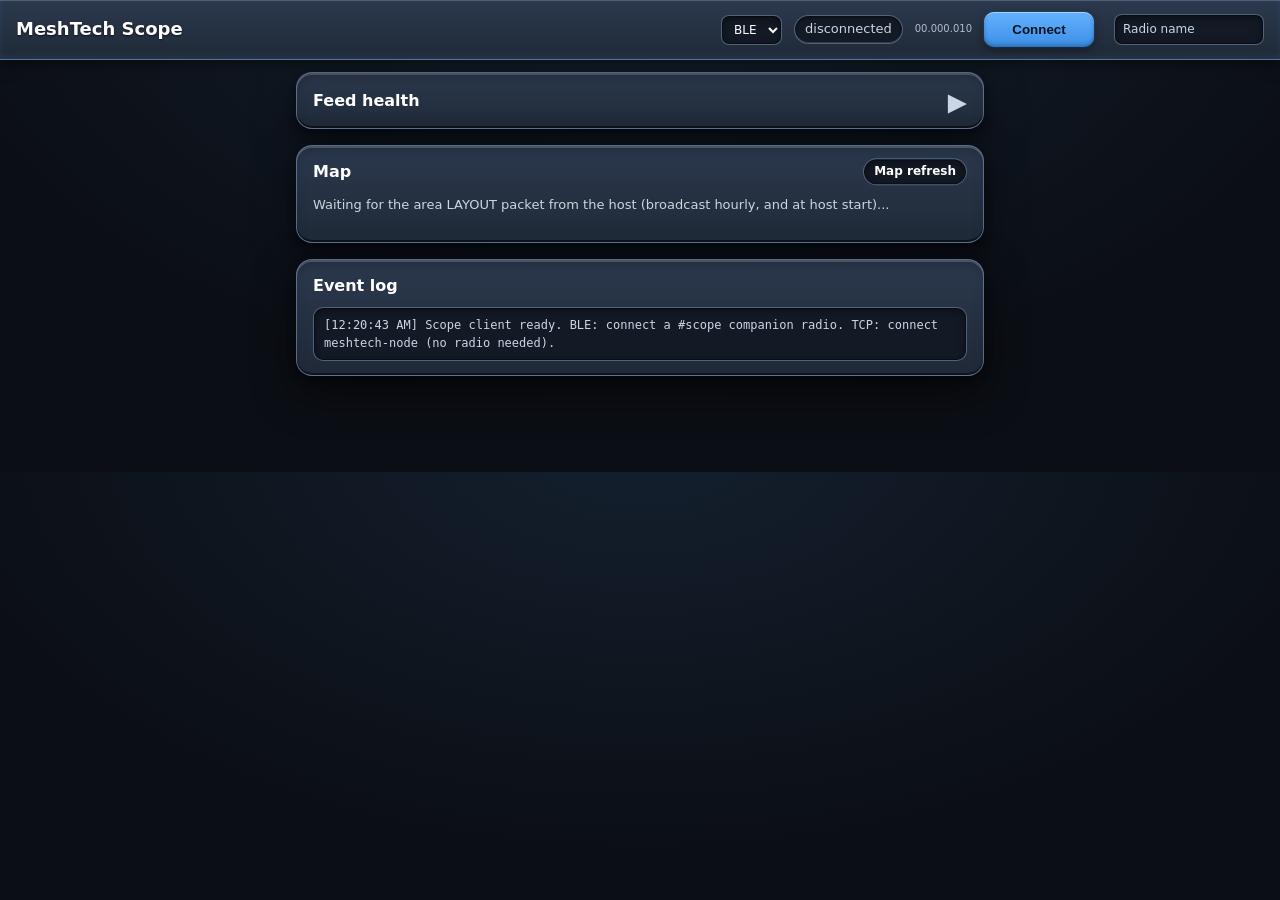
==== commit 3973cec4: "Served app copy: phone v10 bundle (legend + version chip) 🤖 Generated with Codebuff Co-Authored-By: " ====
--- a/app/index.html
+++ b/app/index.html
@@ -26,6 +26,7 @@
       <option value="direct">TCP</option>
     </select>
     <span id="conn-state" data-state="disconnected">disconnected</span>
+    <span id="app-version" class="appversion"></span>
     <button id="connect" class="primary">Connect</button>
     <input id="radio-name" placeholder="Radio name" />
   </header>
--- a/app/app.css
+++ b/app/app.css
@@ -1 +1 @@
-:root{--bg: #0b0e14;--card: #161b23;--line: #232b36;--text: #e6ebf2;--muted: #8b98a8;--accent: #4da3ff;--good: #3ecf8e;--warn: #ffb454;--panel-hi: rgba(255, 255, 255, .18);--panel-lo: rgba(0, 0, 0, .55);--panel-edge: rgba(140, 172, 214, .5);--panel-drop: 0 16px 40px rgba(0, 0, 0, .5), 0 4px 10px rgba(0, 0, 0, .38);--panel-grad: linear-gradient(180deg, #2c394e 0%, #1f2937 100%);--screen-bg: #131a26;--screen-inset: inset 0 2px 8px rgba(0, 0, 0, .55), inset 0 0 0 1px rgba(0, 0, 0, .35);--glow-accent: 0 0 3px rgba(77, 163, 255, .35);--text: #ffffff;--muted: #cbd6e4}*{box-sizing:border-box}body{margin:0;background:radial-gradient(1200px 700px at 50% -8%,#14202f,var(--bg) 62%);color:var(--text);font:16px/1.45 system-ui,-apple-system,Segoe UI,Roboto,sans-serif}header{display:flex;align-items:center;gap:12px;padding:12px 16px;background:var(--panel-grad);border-bottom:1px solid var(--panel-edge);box-shadow:0 2px 14px #0000008c,inset 0 1px 0 var(--panel-hi),inset 0 -2px 6px #4da3ff1f;position:sticky;top:0;z-index:5}header h1{font-size:18px;margin:0;flex:1;text-shadow:0 1px 2px rgba(0,0,0,.6)}#conn-state{font-size:13px;padding:4px 10px;border-radius:999px;border:1px solid var(--panel-edge);background:var(--screen-bg);box-shadow:inset 0 1px 3px #000000b3,inset 0 -1px 0 var(--panel-hi);color:var(--muted)}#conn-state[data-state=connected]{color:var(--good);border-color:var(--good)}#conn-state[data-state=connecting]{color:var(--warn)}main{padding:12px 16px 80px;max-width:720px;margin:0 auto}.card{background:var(--panel-grad);border:1px solid var(--panel-edge);border-radius:16px;padding:14px 16px;margin-bottom:16px;box-shadow:var(--panel-drop),inset 0 2px 0 var(--panel-hi),inset 0 -2px 0 var(--panel-lo),inset 0 10px 18px -12px #00000080}.card h3{margin:0 0 10px;font-size:16px}.card h3{position:relative}.card h3 .maprefresh{position:absolute;right:0;top:50%;transform:translateY(-50%);font:inherit;font-size:12px;padding:4px 10px;border-radius:999px;border:1px solid var(--panel-edge);background:var(--screen-bg);color:var(--text);cursor:pointer;box-shadow:var(--screen-inset)}.card h3 .maprefresh:hover{border-color:var(--accent)}.card.collapsible .fhtoggle{display:flex;align-items:center;justify-content:space-between;margin:0 0 10px;padding:2px 0;cursor:pointer;-webkit-tap-highlight-color:transparent}.card.collapsible .fhtoggle .chev{font-size:2.4em;color:var(--muted);font-weight:300;line-height:.5}.card.collapsible.collapsed>:not(.fhtoggle){display:none}.card.collapsible.collapsed .fhtoggle{margin-bottom:0}.muted{color:var(--muted);font-size:13px}.statgrid{display:grid;grid-template-columns:repeat(auto-fit,minmax(160px,1fr));gap:10px 16px;margin-bottom:10px}.statgrid .big{display:block;font-size:22px;font-weight:600}.statgrid>div{color:var(--muted);font-size:12px}svg.areamap{width:100%;aspect-ratio:1;margin:8px 0;border-radius:12px;background:var(--screen-bg);border:1px solid var(--panel-edge);box-shadow:var(--screen-inset),var(--glow-accent)}svg.areamap .water{fill:#080d16}svg.areamap .land{fill:#182234;stroke:#223048;stroke-width:.004}svg.areamap .cover{fill:#1b223059;stroke:#d5dde8}svg.areamap .gridline{stroke:#39434f}svg.areamap .heat{fill:var(--accent)}svg.areamap .ghost{fill:#8b98a80f;stroke:#c3cedd;font-weight:700;font-family:inherit;pointer-events:none;opacity:.55}svg.areamap .cell{fill:transparent;cursor:pointer}svg.areamap .cell:hover{fill:#4da3ff14}svg.areamap .cellcount{fill:#cfd9e6;font-weight:400;opacity:.95;pointer-events:none}svg.areamap .dot{stroke:#0b0e13;stroke-width:.001}svg.areamap.sectionmap .dot{stroke-width:.002}svg.areamap .dot-repeater{fill:var(--good)}svg.areamap .dot-companion{fill:var(--accent)}svg.areamap .dot-unknown{fill:var(--muted)}svg.areamap.sectionmap{aspect-ratio:auto;height:300px}svg.areamap .sqdim{fill:#1b223073}svg.areamap .sectbounds{fill:transparent;stroke:var(--accent);stroke-width:.003}svg.areamap .route-ghost{opacity:0;pointer-events:none}svg.areamap .route-ghost.show{opacity:1}svg.areamap .route-ghost polyline{fill:none;stroke:var(--warn);stroke-width:2px;stroke-dasharray:6 4;opacity:.8}svg.areamap .route-ghost circle{fill:var(--warn);opacity:.7}.rname .rarrow{color:var(--accent);font-weight:700;padding:0 2px}button.route{width:100%;text-align:left;display:flex;justify-content:space-between;gap:8px;padding:10px 12px;margin-bottom:6px;border-radius:10px;border:1px solid var(--panel-edge);background:var(--panel-grad);color:var(--text);font:inherit;cursor:pointer;box-shadow:0 2px 6px #0006,inset 0 1px 0 var(--panel-hi),inset 0 -1px 0 var(--panel-lo);transition:box-shadow .12s ease,transform .12s ease}button.route:hover{box-shadow:0 2px 6px #0006,inset 0 1px 0 var(--panel-hi),inset 0 -1px 0 var(--panel-lo),var(--glow-accent)}.route .rmuted{color:var(--muted);font-size:13px}button.primary{background:linear-gradient(180deg,#63b2ff,#3d8fe6);color:#06121f;border:none;border-radius:10px;padding:10px 14px;font-weight:600;cursor:pointer;margin-right:8px;box-shadow:0 2px 8px #00000073,inset 0 1px #ffffff73,inset 0 -2px 4px #00285059,var(--glow-accent)}button.primary:disabled{opacity:.5}#connect{min-width:110px}#radio-name{width:150px;flex:0 1 auto;background:var(--screen-bg);border:1px solid var(--panel-edge);color:var(--text);border-radius:8px;padding:6px 8px;font:inherit;font-size:12px;box-shadow:var(--screen-inset)}#radio-name:disabled{opacity:.5}#radio-name::placeholder{color:var(--muted)}#connect[data-mode=connected]{background:linear-gradient(180deg,#10161f,#1a2330);box-shadow:inset 0 2px 4px #000a14a6,inset 0 -1px 2px #5a82b42e;color:var(--good);border-color:var(--good)}#log{font:12px/1.5 ui-monospace,Menlo,Consolas,monospace;color:var(--muted);max-height:140px;overflow:auto;background:var(--screen-bg);border:1px solid var(--panel-edge);border-radius:10px;padding:8px 10px;box-shadow:var(--screen-inset)}.filter{display:inline-flex;align-items:center;gap:6px;font-size:13px;color:var(--muted, #8b93a1);margin:4px 0 8px;cursor:pointer}.filter input[type=checkbox]{accent-color:var(--accent, #4da3ff);width:15px;height:15px}svg.trail{width:100%;height:220px;background:var(--screen-bg);border-radius:10px;border:1px solid var(--panel-edge);box-shadow:var(--screen-inset),var(--glow-accent)}svg.trail circle{fill:var(--accent)}svg.trail polyline{stroke:var(--accent);stroke-width:.005;fill:none;opacity:.5}svg.trail.aging-fading polyline{opacity:.3}svg.trail.aging-fading circle{opacity:.45}svg.trail.aging-overdue polyline{opacity:.55;stroke-dasharray:.012 .008}svg.trail.aging-overdue circle{opacity:.4}svg.trail.aging-overdue circle.pulse,svg.trail.aging-ghost circle.pulse{display:none}svg.trail.aging-ghost polyline{opacity:.15}svg.trail.aging-ghost polyline{stroke-dasharray:.005 .01}svg.trail.aging-ghost circle{opacity:.2}svg.trail circle.pulse{fill:var(--warn);opacity:.95}svg.trail circle.pulsetail{fill:var(--warn);pointer-events:none}svg.trail circle.pulse{filter:drop-shadow(0 0 .003 var(--warn))}svg.trail circle.pulse{display:initial!important}svg.trail .hoplabel{font-size:.003px;fill:#aeb8c6;opacity:.9;paint-order:stroke;stroke:#0b0e13;stroke-width:.0008px;pointer-events:none}@media(prefers-reduced-motion:reduce){svg.trail circle.pulse{filter:none}}.aging{display:inline-block;padding:1px 8px;border-radius:999px;font-size:11px;border:1px solid var(--line);color:var(--muted);vertical-align:middle}.aging-fresh{color:var(--good);border-color:var(--good)}.aging-overdue{color:var(--warn);border-color:var(--warn)}.inputrow{display:flex;gap:8px;margin:8px 0 12px}.inputrow[hidden]{display:none}.inputrow input{flex:1;background:var(--screen-bg);border:1px solid var(--panel-edge);color:var(--text);border-radius:10px;padding:10px 12px;font:inherit;box-shadow:var(--screen-inset)}#source-mode{background:var(--screen-bg);border:1px solid var(--panel-edge);color:var(--text);border-radius:8px;padding:6px 8px;font:inherit;font-size:12px;box-shadow:var(--screen-inset)}#source-mode:disabled{opacity:.5}@media(max-width:600px){header{flex-wrap:wrap;padding:10px 12px;gap:8px}header h1{font-size:16px}#conn-state{font-size:12px;padding:3px 8px}button{min-height:44px}button.primary{min-height:44px;padding:10px 16px}button.route{min-height:48px;padding:12px}#connect{min-width:130px}.inputrow{flex-wrap:wrap}.inputrow input{min-width:0;flex:1 1 160px;min-height:44px;font-size:16px}#source-mode{font-size:16px;max-width:150px;min-width:0}#conn-state{order:4}#connect{order:5;margin-right:0}#radio-name{order:6;flex:0 1 124px;min-width:0;margin-left:auto}header h1{white-space:nowrap;flex-shrink:0;min-width:200px}#source-mode{flex:0 0 75px}.card h3 .maprefresh{min-height:32px}main{padding:10px 10px 72px}.card{padding:12px;border-radius:14px;margin-bottom:12px}.card h3{font-size:15px}.statgrid{grid-template-columns:repeat(auto-fit,minmax(140px,1fr));gap:8px 10px}.statgrid .big{font-size:19px}svg.areamap.sectionmap{height:min(58vw,300px)}svg.trail{height:min(52vw,220px)}#log{max-height:110px;font-size:11px;padding:6px 8px}}@media(hover:none){svg.areamap .cell:active{fill:#4da3ff14}}
+:root{--bg: #0b0e14;--card: #161b23;--line: #232b36;--text: #e6ebf2;--muted: #8b98a8;--accent: #4da3ff;--good: #3ecf8e;--warn: #ffb454;--panel-hi: rgba(255, 255, 255, .18);--panel-lo: rgba(0, 0, 0, .55);--panel-edge: rgba(140, 172, 214, .5);--panel-drop: 0 16px 40px rgba(0, 0, 0, .5), 0 4px 10px rgba(0, 0, 0, .38);--panel-grad: linear-gradient(180deg, #2c394e 0%, #1f2937 100%);--screen-bg: #131a26;--screen-inset: inset 0 2px 8px rgba(0, 0, 0, .55), inset 0 0 0 1px rgba(0, 0, 0, .35);--glow-accent: 0 0 3px rgba(77, 163, 255, .35);--text: #ffffff;--muted: #cbd6e4}*{box-sizing:border-box}body{margin:0;background:radial-gradient(1200px 700px at 50% -8%,#14202f,var(--bg) 62%);color:var(--text);font:16px/1.45 system-ui,-apple-system,Segoe UI,Roboto,sans-serif}header{display:flex;align-items:center;gap:12px;padding:12px 16px;background:var(--panel-grad);border-bottom:1px solid var(--panel-edge);box-shadow:0 2px 14px #0000008c,inset 0 1px 0 var(--panel-hi),inset 0 -2px 6px #4da3ff1f;position:sticky;top:0;z-index:5}header h1{font-size:18px;margin:0;flex:1;text-shadow:0 1px 2px rgba(0,0,0,.6)}#conn-state{font-size:13px;padding:4px 10px;border-radius:999px;border:1px solid var(--panel-edge);background:var(--screen-bg);box-shadow:inset 0 1px 3px #000000b3,inset 0 -1px 0 var(--panel-hi);color:var(--muted)}#conn-state[data-state=connected]{color:var(--good);border-color:var(--good)}#conn-state[data-state=connecting]{color:var(--warn)}main{padding:12px 16px 80px;max-width:720px;margin:0 auto}.card{background:var(--panel-grad);border:1px solid var(--panel-edge);border-radius:16px;padding:14px 16px;margin-bottom:16px;box-shadow:var(--panel-drop),inset 0 2px 0 var(--panel-hi),inset 0 -2px 0 var(--panel-lo),inset 0 10px 18px -12px #00000080}.card h3{margin:0 0 10px;font-size:16px}.card h3{position:relative}.card h3 .maprefresh{position:absolute;right:0;top:50%;transform:translateY(-50%);font:inherit;font-size:12px;padding:4px 10px;border-radius:999px;border:1px solid var(--panel-edge);background:var(--screen-bg);color:var(--text);cursor:pointer;box-shadow:var(--screen-inset)}.card h3 .maprefresh:hover{border-color:var(--accent)}.card.collapsible .fhtoggle{display:flex;align-items:center;justify-content:space-between;margin:0 0 10px;padding:2px 0;cursor:pointer;-webkit-tap-highlight-color:transparent}.card.collapsible .fhtoggle .chev{font-size:2.4em;color:var(--muted);font-weight:300;line-height:.5}.card.collapsible.collapsed>:not(.fhtoggle){display:none}.card.collapsible.collapsed .fhtoggle{margin-bottom:0}.muted{color:var(--muted);font-size:13px}.statgrid{display:grid;grid-template-columns:repeat(auto-fit,minmax(160px,1fr));gap:10px 16px;margin-bottom:10px}.statgrid .big{display:block;font-size:22px;font-weight:600}.statgrid>div{color:var(--muted);font-size:12px}svg.areamap{width:100%;aspect-ratio:1;margin:8px 0;border-radius:12px;background:var(--screen-bg);border:1px solid var(--panel-edge);box-shadow:var(--screen-inset),var(--glow-accent)}svg.areamap .water{fill:#080d16}svg.areamap .land{fill:#182234;stroke:#223048;stroke-width:.004}svg.areamap .cover{fill:#1b223059;stroke:#d5dde8}svg.areamap .gridline{stroke:#39434f}svg.areamap .heat{fill:var(--accent)}svg.areamap .ghost{fill:#8b98a80f;stroke:#c3cedd;font-weight:700;font-family:inherit;pointer-events:none;opacity:.55}svg.areamap .cell{fill:transparent;cursor:pointer}svg.areamap .cell:hover{fill:#4da3ff14}svg.areamap .cellcount{fill:#cfd9e6;font-weight:400;opacity:.95;pointer-events:none}svg.areamap .dot{stroke:none}svg.areamap .dot-repeater{fill:var(--good)}svg.areamap .dot-companion{fill:var(--accent)}svg.areamap .dot-unknown{fill:var(--muted)}svg.areamap.sectionmap{aspect-ratio:auto;height:300px}svg.areamap .sqdim{fill:#1b223073}svg.areamap .sectbounds{fill:transparent;stroke:var(--accent);stroke-width:.003}svg.areamap .route-ghost{opacity:0;pointer-events:none}svg.areamap .route-ghost.show{opacity:1}svg.areamap .route-ghost polyline{fill:none;stroke:var(--warn);stroke-width:2px;stroke-dasharray:6 4;opacity:.8}svg.areamap .route-ghost circle{fill:var(--warn);opacity:.7}.rname .rarrow{color:var(--accent);font-weight:700;padding:0 2px}button.route{width:100%;text-align:left;display:flex;justify-content:space-between;gap:8px;padding:10px 12px;margin-bottom:6px;border-radius:10px;border:1px solid var(--panel-edge);background:var(--panel-grad);color:var(--text);font:inherit;cursor:pointer;box-shadow:0 2px 6px #0006,inset 0 1px 0 var(--panel-hi),inset 0 -1px 0 var(--panel-lo);transition:box-shadow .12s ease,transform .12s ease}button.route:hover{box-shadow:0 2px 6px #0006,inset 0 1px 0 var(--panel-hi),inset 0 -1px 0 var(--panel-lo),var(--glow-accent)}.route .rmuted{color:var(--muted);font-size:13px}button.primary{background:linear-gradient(180deg,#63b2ff,#3d8fe6);color:#06121f;border:none;border-radius:10px;padding:10px 14px;font-weight:600;cursor:pointer;margin-right:8px;box-shadow:0 2px 8px #00000073,inset 0 1px #ffffff73,inset 0 -2px 4px #00285059,var(--glow-accent)}button.primary:disabled{opacity:.5}#connect{min-width:110px}#radio-name{width:150px;flex:0 1 auto;background:var(--screen-bg);border:1px solid var(--panel-edge);color:var(--text);border-radius:8px;padding:6px 8px;font:inherit;font-size:12px;box-shadow:var(--screen-inset)}#radio-name:disabled{opacity:.5}#radio-name::placeholder{color:var(--muted)}#connect[data-mode=connected]{background:linear-gradient(180deg,#10161f,#1a2330);box-shadow:inset 0 2px 4px #000a14a6,inset 0 -1px 2px #5a82b42e;color:var(--good);border-color:var(--good)}#log{font:12px/1.5 ui-monospace,Menlo,Consolas,monospace;color:var(--muted);max-height:140px;overflow:auto;background:var(--screen-bg);border:1px solid var(--panel-edge);border-radius:10px;padding:8px 10px;box-shadow:var(--screen-inset)}.filter{display:inline-flex;align-items:center;gap:6px;font-size:13px;color:var(--muted, #8b93a1);margin:4px 0 8px;cursor:pointer}.filter input[type=checkbox]{accent-color:var(--accent, #4da3ff);width:15px;height:15px}svg.trail{width:100%;height:220px;background:var(--screen-bg);border-radius:10px;border:1px solid var(--panel-edge);box-shadow:var(--screen-inset),var(--glow-accent)}svg.trail circle{fill:var(--accent)}svg.trail polyline{stroke:var(--accent);stroke-width:.005;fill:none;opacity:.5}svg.trail.aging-fading polyline{opacity:.3}svg.trail.aging-fading circle{opacity:.45}svg.trail.aging-overdue polyline{opacity:.55;stroke-dasharray:.012 .008}svg.trail.aging-overdue circle{opacity:.4}svg.trail.aging-overdue circle.pulse,svg.trail.aging-ghost circle.pulse{display:none}svg.trail.aging-ghost polyline{opacity:.15}svg.trail.aging-ghost polyline{stroke-dasharray:.005 .01}svg.trail.aging-ghost circle{opacity:.2}svg.trail circle.pulse{fill:var(--warn);opacity:.95}svg.trail circle.pulsetail{fill:var(--warn);pointer-events:none}svg.trail circle.pulse{filter:drop-shadow(0 0 .003 var(--warn))}svg.trail circle.pulse{display:initial!important}svg.trail .hoplabel{font-size:.003px;fill:#aeb8c6;opacity:.9;paint-order:stroke;stroke:#0b0e13;stroke-width:.0008px;pointer-events:none}@media(prefers-reduced-motion:reduce){svg.trail circle.pulse{filter:none}}.aging{display:inline-block;padding:1px 8px;border-radius:999px;font-size:11px;border:1px solid var(--line);color:var(--muted);vertical-align:middle}.aging-fresh{color:var(--good);border-color:var(--good)}.aging-overdue{color:var(--warn);border-color:var(--warn)}.inputrow{display:flex;gap:8px;margin:8px 0 12px}.inputrow[hidden]{display:none}.inputrow input{flex:1;background:var(--screen-bg);border:1px solid var(--panel-edge);color:var(--text);border-radius:10px;padding:10px 12px;font:inherit;box-shadow:var(--screen-inset)}#source-mode{background:var(--screen-bg);border:1px solid var(--panel-edge);color:var(--text);border-radius:8px;padding:6px 8px;font:inherit;font-size:12px;box-shadow:var(--screen-inset)}#source-mode:disabled{opacity:.5}@media(max-width:600px){header{flex-wrap:wrap;padding:10px 12px;gap:8px}header h1{font-size:16px}#conn-state{font-size:12px;padding:3px 8px}button{min-height:44px}button.primary{min-height:44px;padding:10px 16px}button.route{min-height:48px;padding:12px}#connect{min-width:130px}.inputrow{flex-wrap:wrap}.inputrow input{min-width:0;flex:1 1 160px;min-height:44px;font-size:16px}#source-mode{font-size:16px;max-width:150px;min-width:0}#conn-state{order:4}#connect{order:5;margin-right:0}#radio-name{order:6;flex:0 1 124px;min-width:0;margin-left:auto}header h1{white-space:nowrap;flex-shrink:0;min-width:200px}#source-mode{flex:0 0 75px}.card h3 .maprefresh{min-height:32px}main{padding:10px 10px 72px}.card{padding:12px;border-radius:14px;margin-bottom:12px}.card h3{font-size:15px}.statgrid{grid-template-columns:repeat(auto-fit,minmax(140px,1fr));gap:8px 10px}.statgrid .big{font-size:19px}svg.areamap.sectionmap{height:min(58vw,300px)}svg.trail{height:min(52vw,220px)}#log{max-height:110px;font-size:11px;padding:6px 8px}}@media(hover:none){svg.areamap .cell:active{fill:#4da3ff14}}.appversion{font-size:10px;color:var(--muted);opacity:.85;white-space:nowrap}.dotlegend{display:flex;gap:14px;flex-wrap:wrap;font-size:11px;color:var(--muted);margin:2px 0 4px}.dotlegend-item{display:inline-flex;align-items:center;gap:5px}.dotlegend-dot{width:8px;height:8px;border-radius:50%;display:inline-block}
